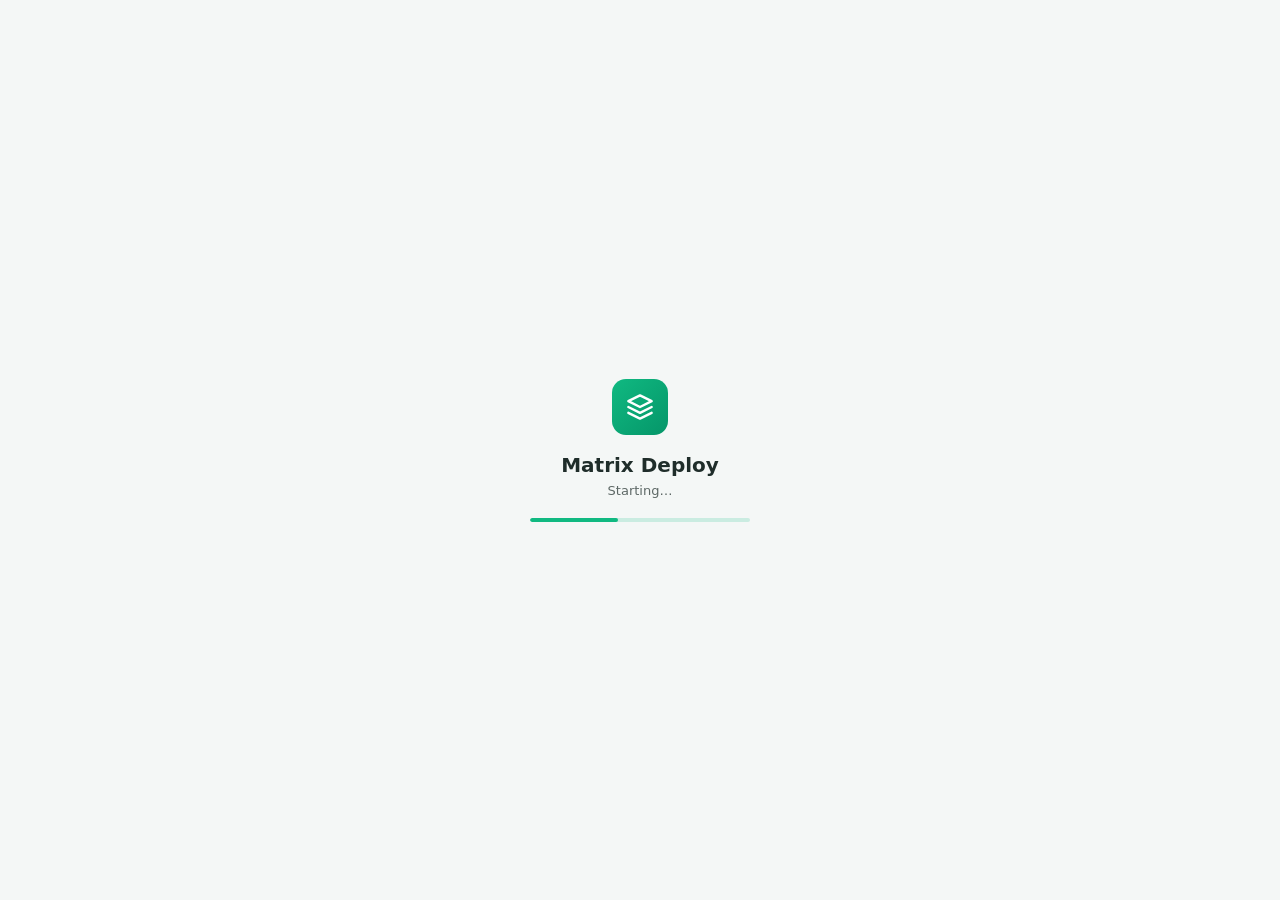
==== matrix_deploy/web/static/splash.html @ e3afd4e9 "Cut startup from ~12s to ~2s and show a loading screen The already-running check probed 50 ports wit" ====
<!DOCTYPE html>
<!-- Shown by run_server.py the moment the app is launched (opened as a local
     file, before the server exists). Polls the server and swaps to the real
     UI as soon as it answers. Self-contained: no network fonts/scripts. -->
<html lang="en">
<head>
<meta charset="UTF-8" />
<title>Matrix Deploy</title>
<style>
  html, body { height: 100%; margin: 0; }
  body {
    display: flex; align-items: center; justify-content: center;
    font-family: "Segoe UI", system-ui, sans-serif; background: #f4f7f6; color: #1f2d2a;
  }
  @media (prefers-color-scheme: dark) { body { background: #0f1614; color: #e6efec; } }
  .box { text-align: center; }
  .mark {
    width: 56px; height: 56px; margin: 0 auto 18px; border-radius: 14px; display: grid; place-items: center;
    background: linear-gradient(135deg, #10b981, #059669); color: #fff;
  }
  h1 { margin: 0 0 6px; font-size: 20px; font-weight: 600; }
  p { margin: 0; font-size: 13px; opacity: .7; }
  .bar { width: 220px; height: 4px; margin: 20px auto 0; border-radius: 4px; background: rgba(16,185,129,.18); overflow: hidden; }
  .bar::after { content: ""; display: block; width: 40%; height: 100%; background: #10b981; border-radius: 4px; animation: slide 1.1s ease-in-out infinite; }
  @keyframes slide { from { transform: translateX(-100%); } to { transform: translateX(250%); } }
  .err .bar { display: none; }
  .err p { opacity: 1; color: #dc2626; max-width: 420px; line-height: 1.5; }
</style>
</head>
<body>
<div class="box" id="box">
  <div class="mark">
    <svg viewBox="0 0 24 24" width="28" height="28" fill="none" stroke="currentColor" stroke-width="2" stroke-linecap="round" stroke-linejoin="round"><path d="M12 2 2 7l10 5 10-5-10-5Z"/><path d="m2 17 10 5 10-5"/><path d="m2 12 10 5 10-5"/></svg>
  </div>
  <h1>Matrix Deploy</h1>
  <p id="msg">Starting&hellip;</p>
  <div class="bar"></div>
</div>
<script>
  const port = new URLSearchParams(location.search).get("port") || "8420";
  const target = `http://127.0.0.1:${port}/`;
  const started = Date.now();
  async function poll() {
    try {
      // no-cors: from a file:// page we can't read the reply, but the request
      // only succeeds once the server is actually listening.
      await fetch(`${target}api/health`, { mode: "no-cors", cache: "no-store" });
      location.replace(target);
      return;
    } catch (_) { /* not up yet */ }
    const waited = (Date.now() - started) / 1000;
    if (waited > 45) {
      document.getElementById("box").classList.add("err");
      document.getElementById("msg").textContent =
        "Matrix Deploy didn't start. Close this window and try again. If it keeps happening, " +
        "check matrixdeploy.log in the MatrixDeploy folder.";
      return;
    }
    if (waited > 8) document.getElementById("msg").textContent = "Still starting\u2026 (first launch can take a little longer)";
    setTimeout(poll, 250);
  }
  poll();
</script>
</body>
</html>
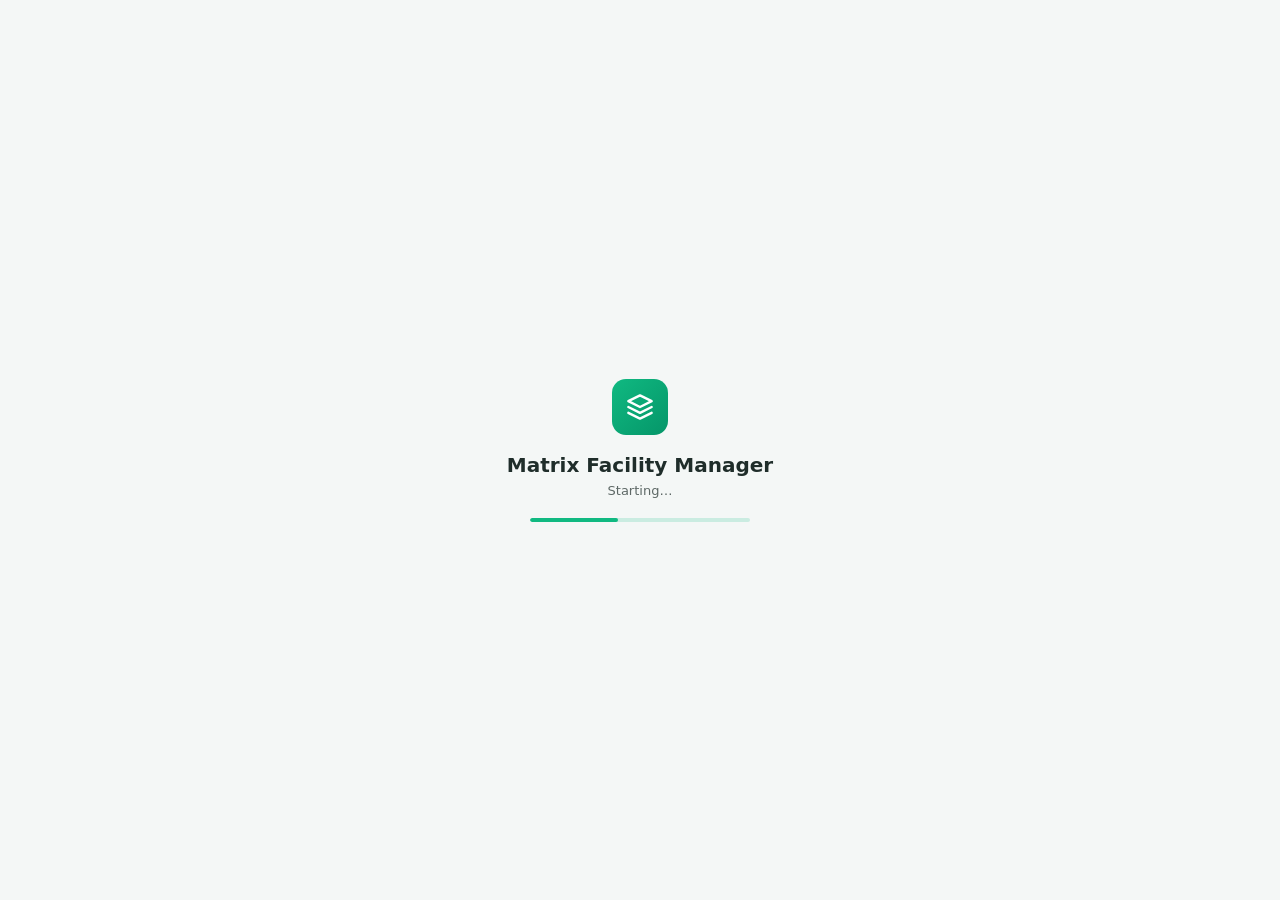
==== commit 1149aef5: "Harden secrets handling, lock down DevTools tunnels and the QA lock Facility planner import, Facilit" ====
--- a/matrix_deploy/web/static/splash.html
+++ b/matrix_deploy/web/static/splash.html
@@ -5,7 +5,7 @@
 <html lang="en">
 <head>
 <meta charset="UTF-8" />
-<title>Matrix Deploy</title>
+<title>Matrix Facility Manager</title>
 <style>
   html, body { height: 100%; margin: 0; }
   body {
@@ -32,28 +32,31 @@
   <div class="mark">
     <svg viewBox="0 0 24 24" width="28" height="28" fill="none" stroke="currentColor" stroke-width="2" stroke-linecap="round" stroke-linejoin="round"><path d="M12 2 2 7l10 5 10-5-10-5Z"/><path d="m2 17 10 5 10-5"/><path d="m2 12 10 5 10-5"/></svg>
   </div>
-  <h1>Matrix Deploy</h1>
+  <h1>Matrix Facility Manager</h1>
   <p id="msg">Starting&hellip;</p>
   <div class="bar"></div>
 </div>
 <script>
-  const port = new URLSearchParams(location.search).get("port") || "8420";
+  const params = new URLSearchParams(location.search);
+  const port = /^\d+$/.test(params.get("port") || "") ? params.get("port") : "8420";
   const target = `http://127.0.0.1:${port}/`;
+  // This launch's sign-in token (see LocalOnlyGuard in server.py).
+  const signIn = `${target}?t=${encodeURIComponent(params.get("t") || "")}`;
   const started = Date.now();
   async function poll() {
     try {
       // no-cors: from a file:// page we can't read the reply, but the request
       // only succeeds once the server is actually listening.
       await fetch(`${target}api/health`, { mode: "no-cors", cache: "no-store" });
-      location.replace(target);
+      location.replace(signIn);
       return;
     } catch (_) { /* not up yet */ }
     const waited = (Date.now() - started) / 1000;
     if (waited > 45) {
       document.getElementById("box").classList.add("err");
       document.getElementById("msg").textContent =
-        "Matrix Deploy didn't start. Close this window and try again. If it keeps happening, " +
-        "check matrixdeploy.log in the MatrixDeploy folder.";
+        "Matrix Facility Manager didn't start. Check its console window for the reason, then close this " +
+        "window and try again.";
       return;
     }
     if (waited > 8) document.getElementById("msg").textContent = "Still starting\u2026 (first launch can take a little longer)";
